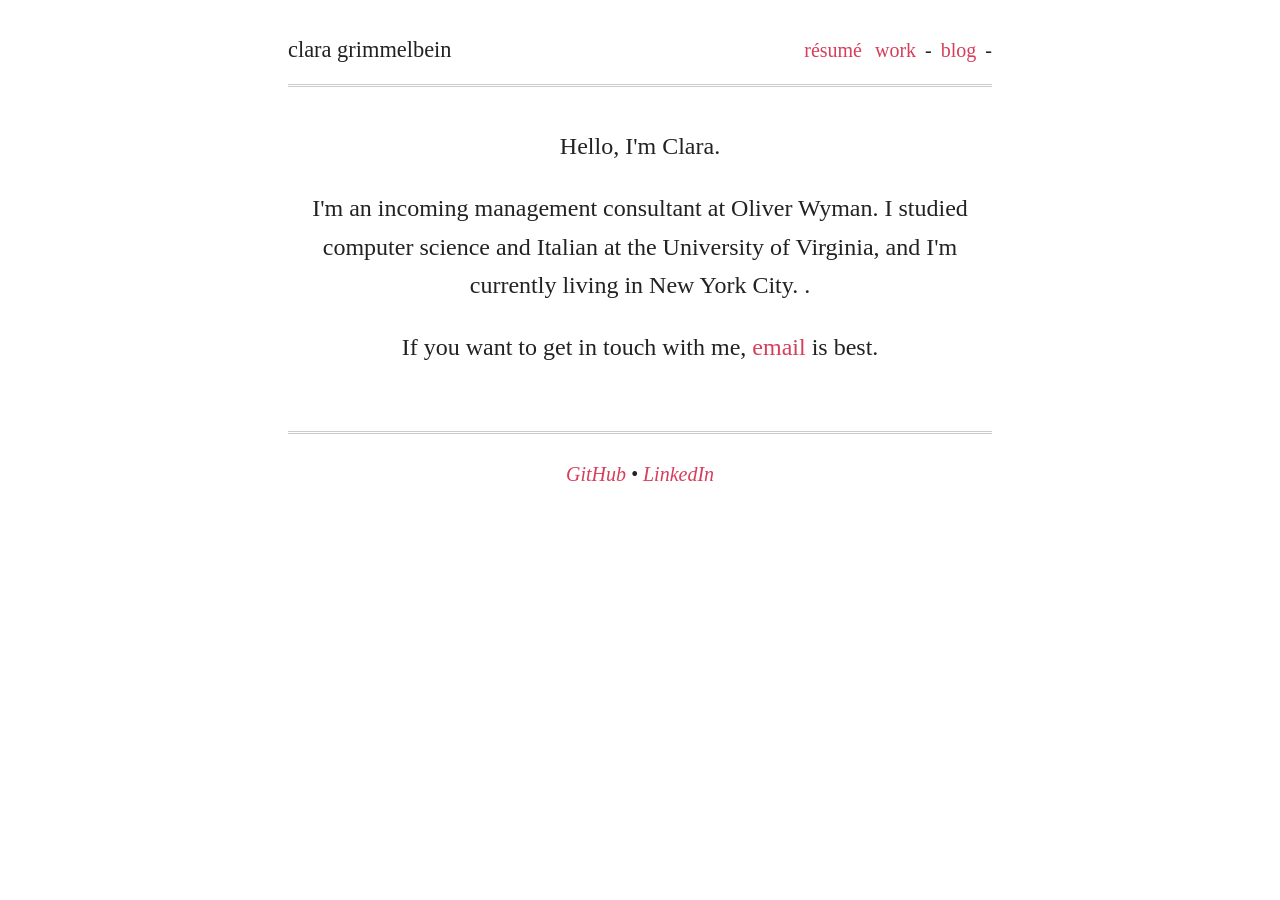
==== index.html @ 8c1c2814 "Update index.html" ====
<!DOCTYPE html>
<html lang="en">
<head>
  <meta charset="utf-8">
  <meta name="viewport" content="width=device-width, initial-scale=1">
  <title>Clara Grimmelbein</title>
  <link rel="stylesheet" href="style.css">
</head>
<body>

  <header>
    <a class="name" href="index.html">clara grimmelbein</a>
    <nav>
      <a href="resume.html">résumé</a>
      <a href="projects.html">work</a> -
      <a href="blog.html">blog</a> -
    </nav>
  </header>

  <main>
    <p>Hello, I'm Clara.</p>

    <p>I'm an incoming management consultant at Oliver Wyman. I studied computer science and
    Italian at the University of Virginia, and I'm currently living in New York City. 
   .</p>

    <p>If you want to get in touch with me,
    <a href="mailto:[cmgrimmelbein@email.com]">email</a> is best.</p>
  </main>

  <footer>
    <a href="https://github.com/claragrimmelbein">GitHub</a> •
    <a href="https://linkedin.com/in/claragrimmelbein">LinkedIn</a>
  </footer>

</body>
</html>
---- style.css ----
:root {
  --accent: #d63e5a;   /* the pink-red link color; change to taste */
  --text: #222;
  --rule: #ccc;
}

body {
  max-width: 44rem;
  margin: 2rem auto;
  padding: 0 1.5rem;
  font-family: Georgia, "Times New Roman", serif;
  font-size: 1.25rem;
  line-height: 1.6;
  color: var(--text);
}

a {
  color: var(--accent);
  text-decoration: none;
}
a:hover { text-decoration: underline; }

/* header: name left, nav right, double rule below */
header {
  display: flex;
  justify-content: space-between;
  align-items: baseline;
  padding-bottom: 1rem;
  border-bottom: 3px double var(--rule);
}
header .name { color: var(--text); font-size: 1.4rem; }
nav a { margin: 0 0.25rem; }

/* centered intro, double rule below */
main {
  text-align: center;
  padding: 2.5rem 0;
  border-bottom: 3px double var(--rule);
  font-size: 1.5rem;
}
main p { margin: 0 0 1.5rem; }

footer {
  text-align: center;
  padding-top: 1.5rem;
  font-style: italic;
}

/* stack the header on phones */
@media (max-width: 600px) {
  header { flex-direction: column; gap: 0.5rem; }
  main { font-size: 1.25rem; }
}
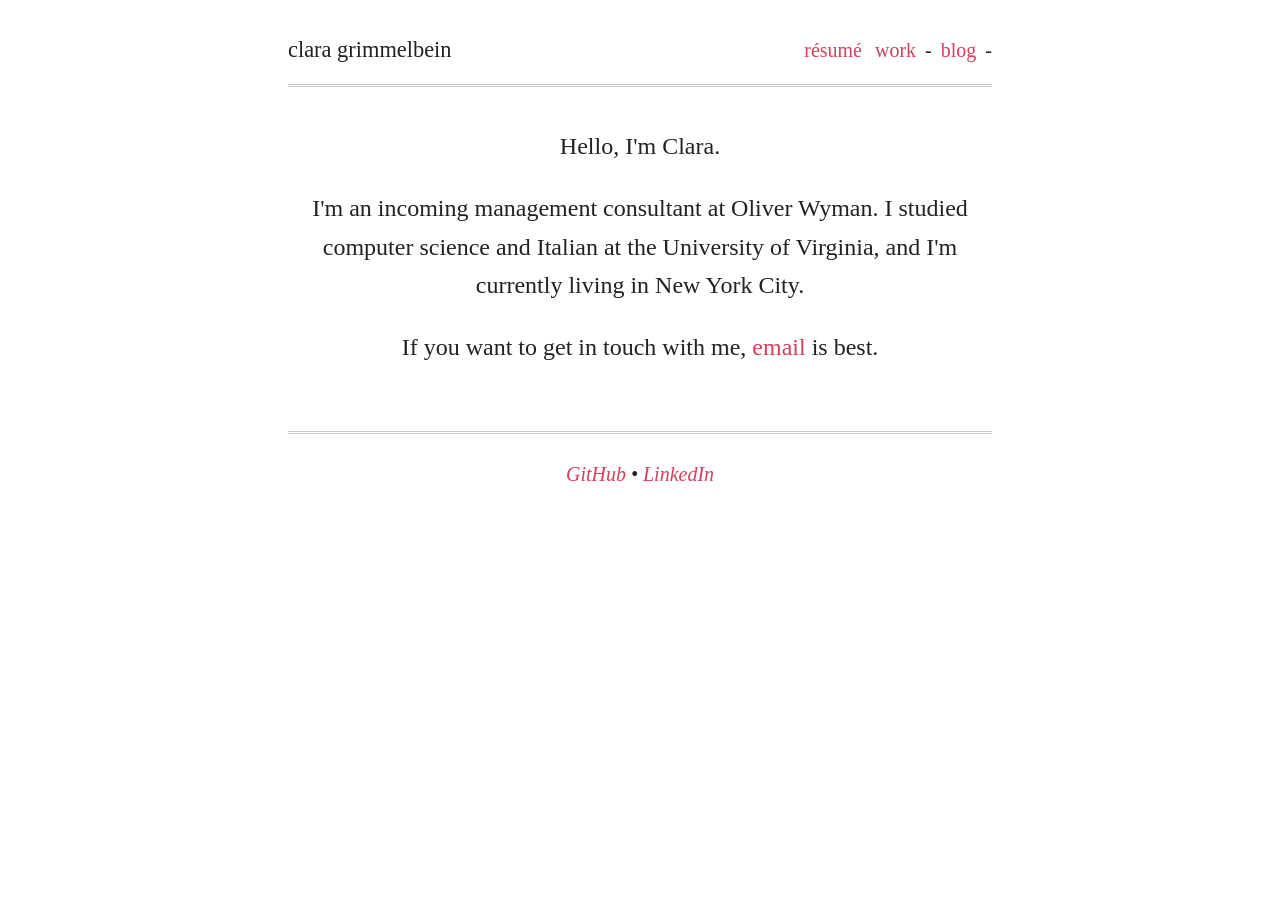
==== commit a7df64fa: "Update index.html" ====
--- a/index.html
+++ b/index.html
@@ -4,7 +4,7 @@
   <meta charset="utf-8">
   <meta name="viewport" content="width=device-width, initial-scale=1">
   <title>Clara Grimmelbein</title>
-  <link rel="stylesheet" href="style.css">
+  <link rel="stylesheet" href="css/style.css">
 </head>
 <body>
 
@@ -22,7 +22,7 @@
 
     <p>I'm an incoming management consultant at Oliver Wyman. I studied computer science and
     Italian at the University of Virginia, and I'm currently living in New York City. 
-   .</p>
+   </p>
 
     <p>If you want to get in touch with me,
     <a href="mailto:[cmgrimmelbein@email.com]">email</a> is best.</p>
--- a/css/style.css
+++ b/css/style.css
@@ -0,0 +1,53 @@
+:root {
+  --accent: #d63e5a;   /* the pink-red link color; change to taste */
+  --text: #222;
+  --rule: #ccc;
+}
+
+body {
+  max-width: 44rem;
+  margin: 2rem auto;
+  padding: 0 1.5rem;
+  font-family: Georgia, "Times New Roman", serif;
+  font-size: 1.25rem;
+  line-height: 1.6;
+  color: var(--text);
+}
+
+a {
+  color: var(--accent);
+  text-decoration: none;
+}
+a:hover { text-decoration: underline; }
+
+/* header: name left, nav right, double rule below */
+header {
+  display: flex;
+  justify-content: space-between;
+  align-items: baseline;
+  padding-bottom: 1rem;
+  border-bottom: 3px double var(--rule);
+}
+header .name { color: var(--text); font-size: 1.4rem; }
+nav a { margin: 0 0.25rem; }
+
+/* centered intro, double rule below */
+main {
+  text-align: center;
+  padding: 2.5rem 0;
+  border-bottom: 3px double var(--rule);
+  font-size: 1.5rem;
+}
+main p { margin: 0 0 1.5rem; }
+
+footer {
+  text-align: center;
+  padding-top: 1.5rem;
+  font-style: italic;
+}
+
+/* stack the header on phones */
+@media (max-width: 600px) {
+  header { flex-direction: column; gap: 0.5rem; }
+  main { font-size: 1.25rem; }
+}
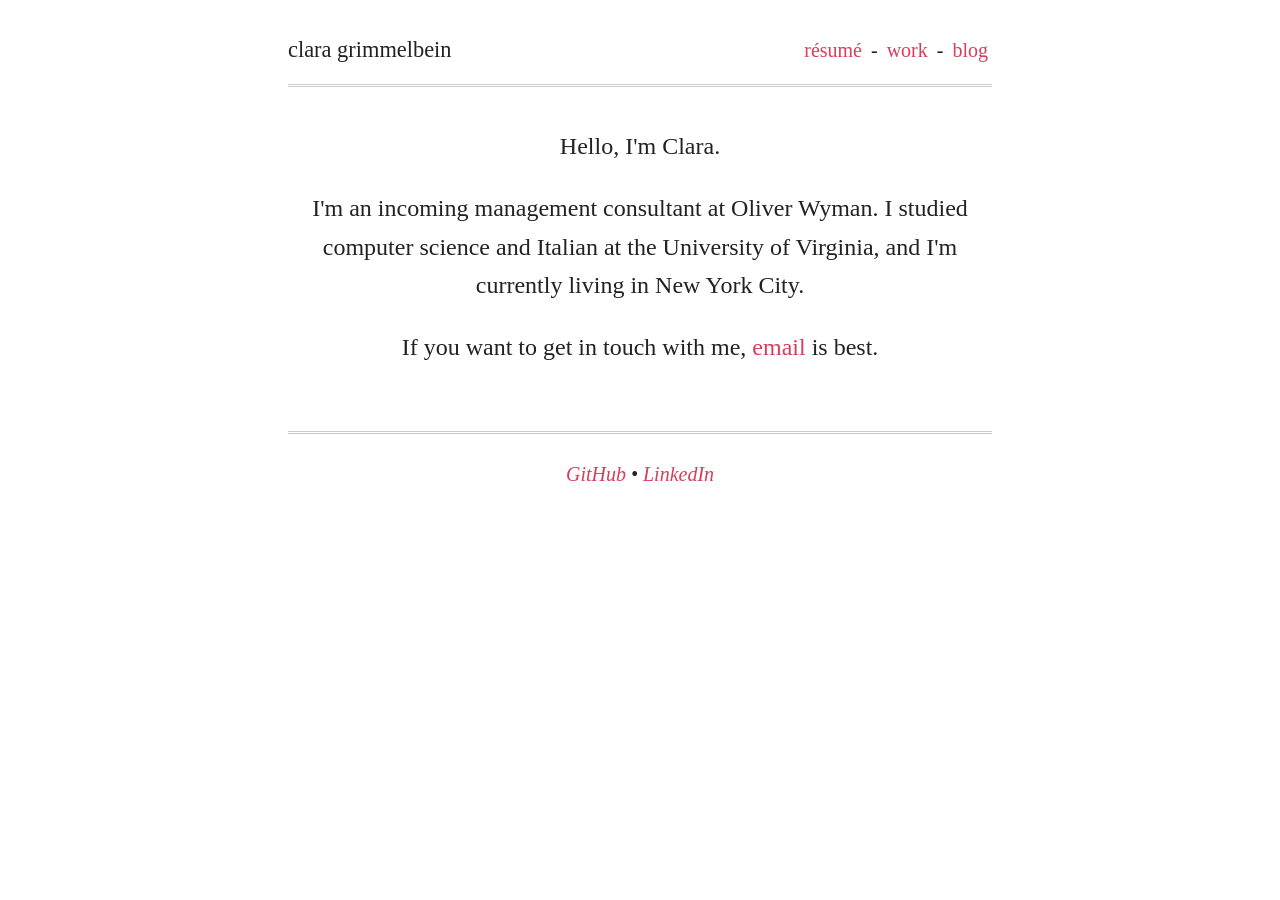
==== commit a0bf2045: "Update index.html" ====
--- a/index.html
+++ b/index.html
@@ -11,9 +11,9 @@
   <header>
     <a class="name" href="index.html">clara grimmelbein</a>
     <nav>
-      <a href="resume.html">résumé</a>
-      <a href="projects.html">work</a> -
-      <a href="blog.html">blog</a> -
+      <a href="resume/resume.html">résumé</a> -
+      <a href="project/projects.html">work</a> -
+      <a href="blog/blog.html">blog</a> 
     </nav>
   </header>
 
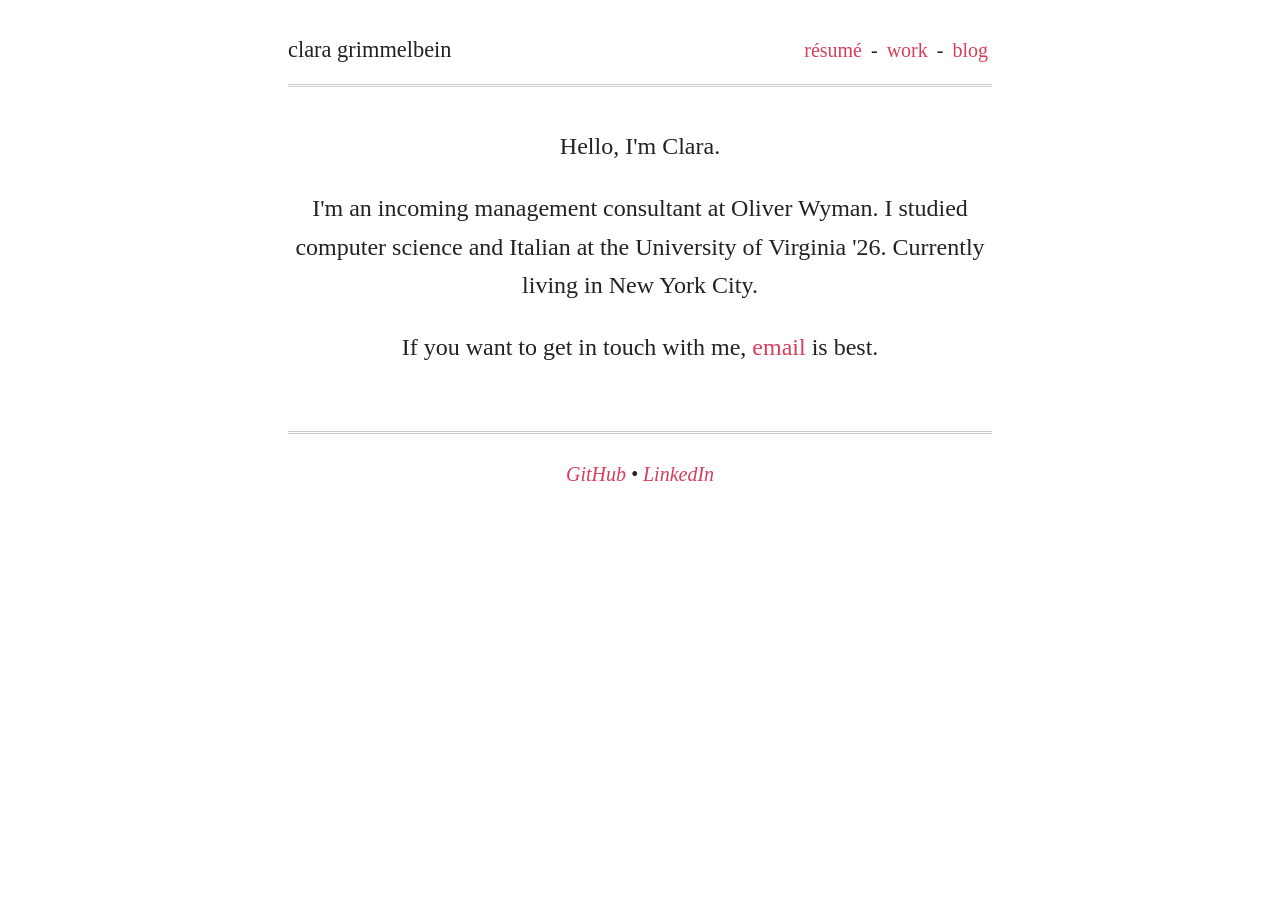
==== commit 8f892166: "Update index.html" ====
--- a/index.html
+++ b/index.html
@@ -21,7 +21,7 @@
     <p>Hello, I'm Clara.</p>
 
     <p>I'm an incoming management consultant at Oliver Wyman. I studied computer science and
-    Italian at the University of Virginia, and I'm currently living in New York City. 
+    Italian at the University of Virginia '26. Currently living in New York City. 
    </p>
 
     <p>If you want to get in touch with me,
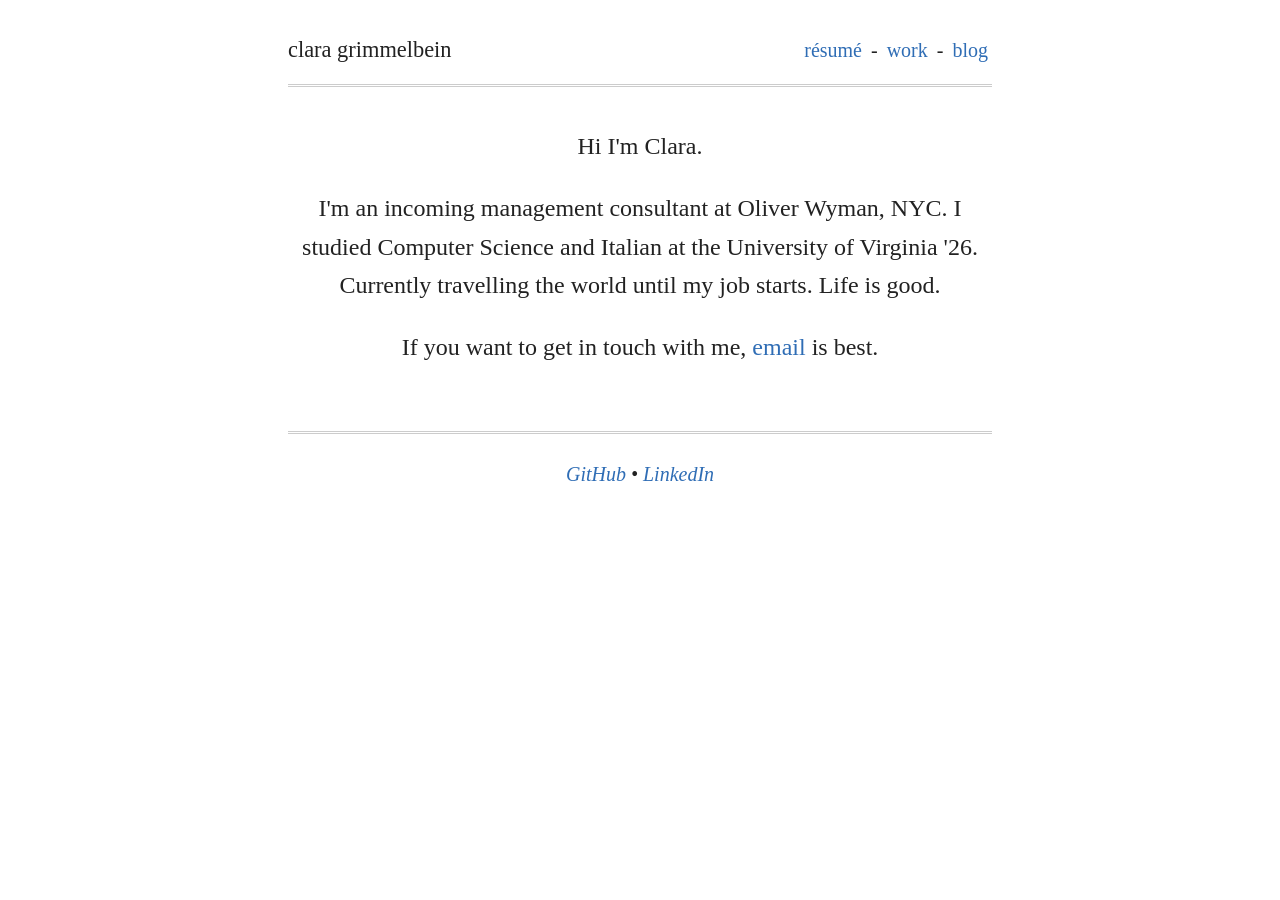
==== commit b1aba87e: "Update index.html" ====
--- a/index.html
+++ b/index.html
@@ -18,10 +18,10 @@
   </header>
 
   <main>
-    <p>Hello, I'm Clara.</p>
+    <p>Hi I'm Clara.</p>
 
-    <p>I'm an incoming management consultant at Oliver Wyman. I studied computer science and
-    Italian at the University of Virginia '26. Currently living in New York City. 
+    <p>I'm an incoming management consultant at Oliver Wyman, NYC. I studied Computer Science and
+    Italian at the University of Virginia '26. Currently travelling the world until my job starts. Life is good.
    </p>
 
     <p>If you want to get in touch with me,
--- a/css/style.css
+++ b/css/style.css
@@ -1,7 +1,9 @@
 :root {
-  --accent: #d63e5a;   /* the pink-red link color; change to taste */
+  --accent: #2f6db5;   /* muted steel blue; alternatives: #1f5fa8 (navy), #3b7dd8 (brighter) */
   --text: #222;
   --rule: #ccc;
+  --muted: #777;       /* dates, blurb, "Posted on" line */
+  --desc: #444;        /* resume descriptions */
 }
 
 body {
@@ -31,7 +33,7 @@
 header .name { color: var(--text); font-size: 1.4rem; }
 nav a { margin: 0 0.25rem; }
 
-/* centered intro, double rule below */
+/* homepage: centered intro, double rule below */
 main {
   text-align: center;
   padding: 2.5rem 0;
@@ -40,14 +42,67 @@
 }
 main p { margin: 0 0 1.5rem; }
 
+/* every other page: left-aligned, normal size */
+main.page {
+  text-align: left;
+  font-size: inherit;
+  border-bottom: none;
+}
+
 footer {
   text-align: center;
   padding-top: 1.5rem;
   font-style: italic;
 }
 
+/* shared: title left, date right — projects, awards, blog index */
+.entry {
+  display: flex;
+  justify-content: space-between;
+  align-items: baseline;
+  gap: 1rem;
+}
+.entry h3, .entry a { margin: 0; font-size: 1.15rem; font-weight: normal; }
+.date { color: var(--muted); white-space: nowrap; }
+
+/* resume — <main class="page resume"> */
+main.resume { font-size: 1.05rem; }
+.resume h1 { font-size: 2rem; margin-bottom: 0.25rem; }
+.resume .pdf { display: block; margin-bottom: 2rem; }
+
+.resume h2 {
+  font-size: 1.25rem;
+  margin: 2.25rem 0 0.75rem;
+  padding-bottom: 0.25rem;
+  border-bottom: 1px solid var(--rule);
+}
+
+.resume .entry { margin-top: 1.1rem; }
+.resume .entry h3 { font-size: 1.05rem; font-weight: bold; }
+.resume .date { font-size: 0.95rem; }
+
+.resume .desc {
+  font-size: 0.95rem;
+  line-height: 1.5;
+  color: var(--desc);
+  margin: 0.2rem 0 0;
+}
+
+/* blog index */
+.blurb { color: var(--muted); font-style: italic; margin: -0.25rem 0 2rem; }
+.post-item { margin-bottom: 1.75rem; }
+.summary { font-style: italic; margin: 0.15rem 0 0; }
+
+/* blog post */
+.post h1 { font-size: 2.6rem; line-height: 1.1; margin-bottom: 0.25rem; }
+.posted { color: var(--muted); margin-top: 0; }
+.toc { display: flex; flex-direction: column; margin: 1.5rem 0; }
+.toc .sub { padding-left: 1.75rem; }
+
 /* stack the header on phones */
 @media (max-width: 600px) {
   header { flex-direction: column; gap: 0.5rem; }
   main { font-size: 1.25rem; }
+  .entry { flex-direction: column; gap: 0; }
+  .post h1 { font-size: 2rem; }
 }
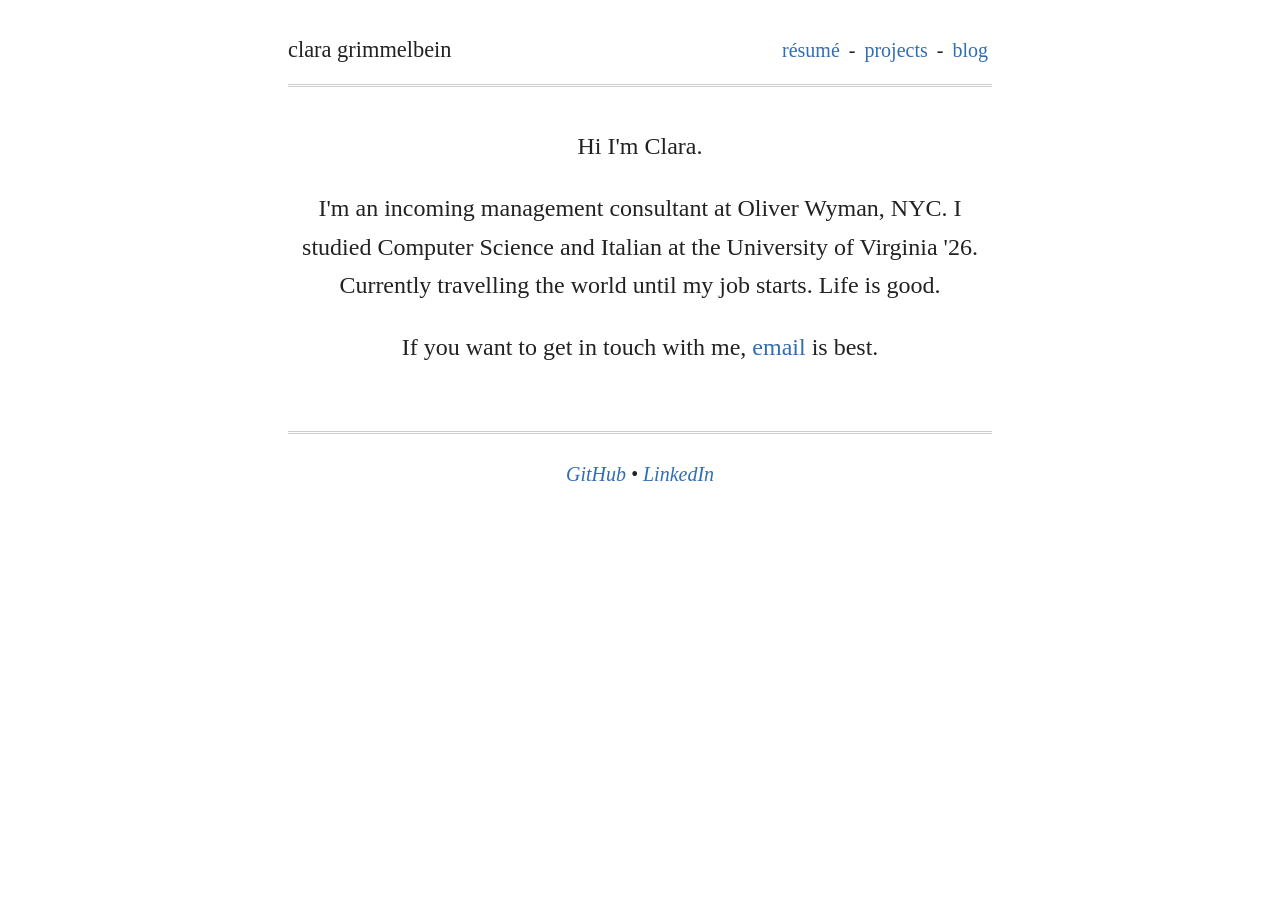
==== commit 661bd513: "Update index.html" ====
--- a/index.html
+++ b/index.html
@@ -12,7 +12,7 @@
     <a class="name" href="index.html">clara grimmelbein</a>
     <nav>
       <a href="resume/resume.html">résumé</a> -
-      <a href="project/projects.html">work</a> -
+      <a href="project/projects.html">projects</a> -
       <a href="blog/blog.html">blog</a> 
     </nav>
   </header>
